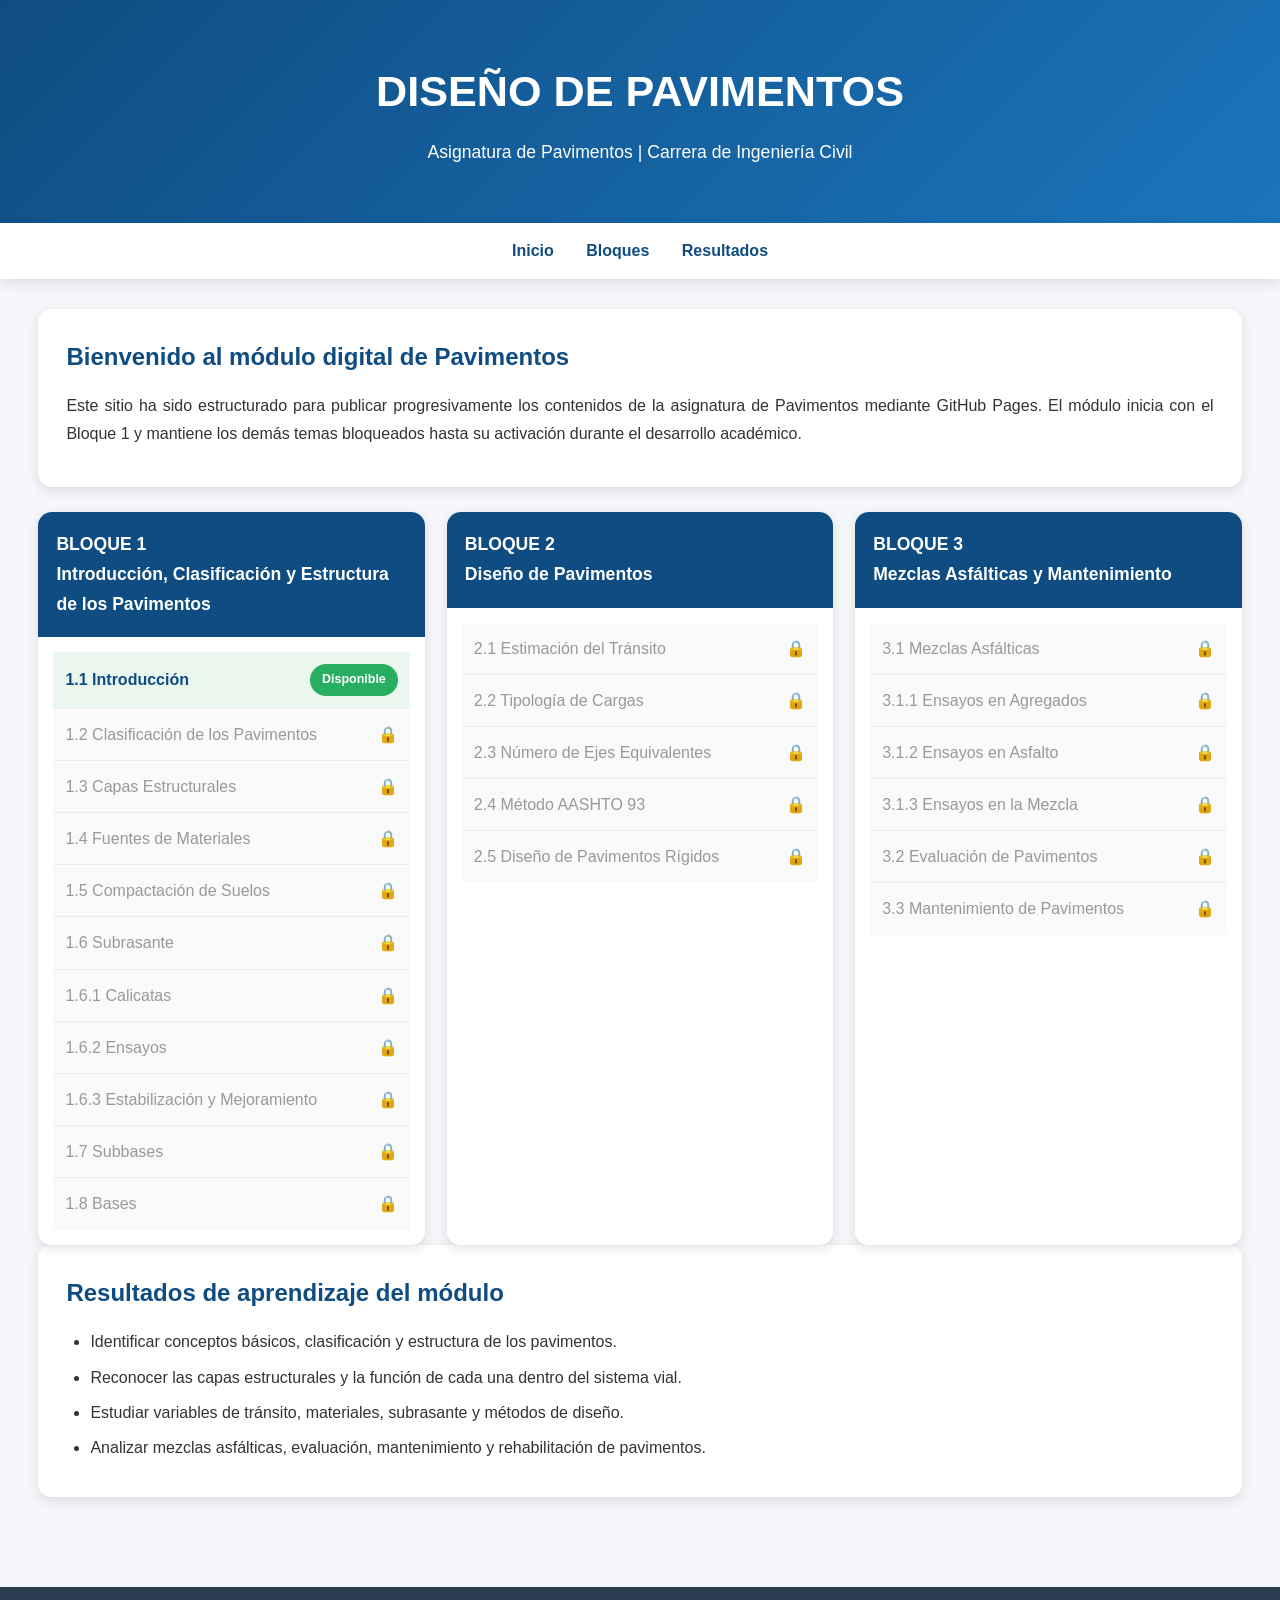
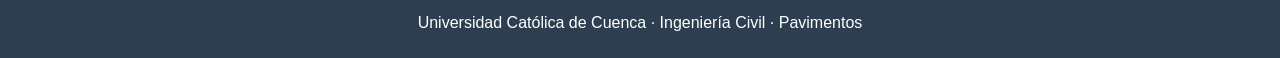
==== docs/index.html @ 884a335a "Add files via upload" ====
<!DOCTYPE html>
<html lang="es">
<head>
<meta charset="UTF-8">
<meta name="viewport" content="width=device-width, initial-scale=1.0">
<title>Módulo de Pavimentos</title>
<link rel="stylesheet" href="css/style.css">
</head>
<body>
<header>
    <h1>DISEÑO DE PAVIMENTOS</h1>
    <p>Asignatura de Pavimentos | Carrera de Ingeniería Civil</p>
</header>

<nav>
    <a href="index.html">Inicio</a>
    <a href="#bloques">Bloques</a>
    <a href="#resultados">Resultados</a>
</nav>

<main class="container">
    <section class="banner">
        <h2>Bienvenido al módulo digital de Pavimentos</h2>
        <p>
            Este sitio ha sido estructurado para publicar progresivamente los contenidos de la asignatura de Pavimentos mediante GitHub Pages. El módulo inicia con el Bloque 1 y mantiene los demás temas bloqueados hasta su activación durante el desarrollo académico.
        </p>
    </section>

    <section id="bloques" class="grid">
        <article class="block">
            <div class="block-header">BLOQUE 1<br>Introducción, Clasificación y Estructura de los Pavimentos</div>
            <div class="block-content">
                <div class="topic active">
                    <a href="bloque_1/1_1introduccion.html">1.1 Introducción</a>
                    <span class="badge">Disponible</span>
                </div>
                <div class="topic locked">1.2 Clasificación de los Pavimentos <span>🔒</span></div>
                <div class="topic locked">1.3 Capas Estructurales <span>🔒</span></div>
                <div class="topic locked">1.4 Fuentes de Materiales <span>🔒</span></div>
                <div class="topic locked">1.5 Compactación de Suelos <span>🔒</span></div>
                <div class="topic locked">1.6 Subrasante <span>🔒</span></div>
                <div class="topic locked">1.6.1 Calicatas <span>🔒</span></div>
                <div class="topic locked">1.6.2 Ensayos <span>🔒</span></div>
                <div class="topic locked">1.6.3 Estabilización y Mejoramiento <span>🔒</span></div>
                <div class="topic locked">1.7 Subbases <span>🔒</span></div>
                <div class="topic locked">1.8 Bases <span>🔒</span></div>
            </div>
        </article>

        <article class="block">
            <div class="block-header">BLOQUE 2<br>Diseño de Pavimentos</div>
            <div class="block-content">
                <div class="topic locked">2.1 Estimación del Tránsito <span>🔒</span></div>
                <div class="topic locked">2.2 Tipología de Cargas <span>🔒</span></div>
                <div class="topic locked">2.3 Número de Ejes Equivalentes <span>🔒</span></div>
                <div class="topic locked">2.4 Método AASHTO 93 <span>🔒</span></div>
                <div class="topic locked">2.5 Diseño de Pavimentos Rígidos <span>🔒</span></div>
            </div>
        </article>

        <article class="block">
            <div class="block-header">BLOQUE 3<br>Mezclas Asfálticas y Mantenimiento</div>
            <div class="block-content">
                <div class="topic locked">3.1 Mezclas Asfálticas <span>🔒</span></div>
                <div class="topic locked">3.1.1 Ensayos en Agregados <span>🔒</span></div>
                <div class="topic locked">3.1.2 Ensayos en Asfalto <span>🔒</span></div>
                <div class="topic locked">3.1.3 Ensayos en la Mezcla <span>🔒</span></div>
                <div class="topic locked">3.2 Evaluación de Pavimentos <span>🔒</span></div>
                <div class="topic locked">3.3 Mantenimiento de Pavimentos <span>🔒</span></div>
            </div>
        </article>
    </section>

    <section id="resultados" class="info">
        <h2>Resultados de aprendizaje del módulo</h2>
        <ul>
            <li>Identificar conceptos básicos, clasificación y estructura de los pavimentos.</li>
            <li>Reconocer las capas estructurales y la función de cada una dentro del sistema vial.</li>
            <li>Estudiar variables de tránsito, materiales, subrasante y métodos de diseño.</li>
            <li>Analizar mezclas asfálticas, evaluación, mantenimiento y rehabilitación de pavimentos.</li>
        </ul>
    </section>
</main>

<footer>Universidad Católica de Cuenca · Ingeniería Civil · Pavimentos</footer>
</body>
</html>
---- docs/css/style.css ----
/* =====================================================
   MÓDULO DE PAVIMENTOS - GitHub Pages
   Universidad Católica de Cuenca | Ingeniería Civil
   ===================================================== */

:root{
    --primary:#0f4c81;
    --secondary:#1b75bc;
    --accent:#f39c12;
    --success:#27ae60;
    --light:#f4f6f9;
    --white:#ffffff;
    --dark:#2c3e50;
    --gray:#6c757d;
    --shadow:0 4px 12px rgba(0,0,0,.10);
    --radius:14px;
}

*{margin:0;padding:0;box-sizing:border-box;}
html{scroll-behavior:smooth;}
body{
    font-family:'Segoe UI',Tahoma,Geneva,Verdana,sans-serif;
    background:var(--light);
    color:#333;
    line-height:1.7;
}
header{
    background:linear-gradient(135deg,var(--primary),var(--secondary));
    color:white;
    text-align:center;
    padding:55px 20px;
}
header h1{font-size:2.7rem;margin-bottom:10px;}
header p{font-size:1.1rem;}
nav{
    background:white;
    padding:14px;
    text-align:center;
    box-shadow:var(--shadow);
    position:sticky;
    top:0;
    z-index:10;
}
nav a{
    color:var(--primary);
    text-decoration:none;
    font-weight:700;
    margin:0 14px;
}
nav a:hover{color:var(--accent);}
.container{
    width:94%;
    max-width:1400px;
    margin:auto;
    padding:30px 0;
}
.banner,.section,.info{
    background:white;
    padding:28px;
    margin-bottom:25px;
    border-radius:var(--radius);
    box-shadow:var(--shadow);
}
.banner h2,.section h2,.info h2{
    color:var(--primary);
    margin-bottom:15px;
}
.section h2{
    border-left:6px solid var(--accent);
    padding-left:12px;
}
.banner p,.section p{text-align:justify;margin-bottom:12px;}
.grid,.cards{
    display:grid;
    grid-template-columns:repeat(auto-fit,minmax(300px,1fr));
    gap:22px;
}
.block{
    background:white;
    border-radius:var(--radius);
    overflow:hidden;
    box-shadow:var(--shadow);
}
.block-header{
    background:var(--primary);
    color:white;
    padding:18px;
    font-weight:800;
    font-size:1.1rem;
}
.block-content{padding:15px;}
.topic{
    display:flex;
    justify-content:space-between;
    align-items:center;
    padding:12px;
    border-bottom:1px solid #eee;
}
.topic:last-child{border-bottom:none;}
.topic a{
    color:var(--primary);
    text-decoration:none;
    font-weight:700;
}
.topic a:hover{color:var(--accent);}
.active{background:#eaf7ee;}
.locked{background:#fafafa;color:#999;}
.badge{
    background:var(--success);
    color:white;
    padding:5px 12px;
    border-radius:20px;
    font-size:.78rem;
    font-weight:700;
}
.card{
    background:#f8fbff;
    border-left:5px solid var(--secondary);
    padding:20px;
    border-radius:10px;
}
.card h3{color:var(--primary);margin-bottom:8px;}
.highlight{
    background:#fff8e8;
    border-left:6px solid var(--accent);
    padding:18px;
    border-radius:8px;
    margin-top:14px;
}
ul,ol{padding-left:24px;}
li{margin-bottom:8px;}
table{
    width:100%;
    border-collapse:collapse;
    margin-top:16px;
}
th{background:var(--primary);color:white;padding:12px;}
td{border:1px solid #ddd;padding:12px;}
tr:nth-child(even){background:#f9f9f9;}
.btn{
    display:inline-block;
    background:var(--primary);
    color:white;
    text-decoration:none;
    padding:11px 18px;
    border-radius:8px;
    margin-top:14px;
    font-weight:700;
}
.btn:hover{background:var(--secondary);}
footer,.footer{
    background:var(--dark);
    color:white;
    text-align:center;
    padding:22px;
    margin-top:35px;
}
@media(max-width:768px){
    header h1{font-size:2rem;}
    nav a{display:block;margin:8px 0;}
    .topic{flex-direction:column;align-items:flex-start;gap:8px;}
}
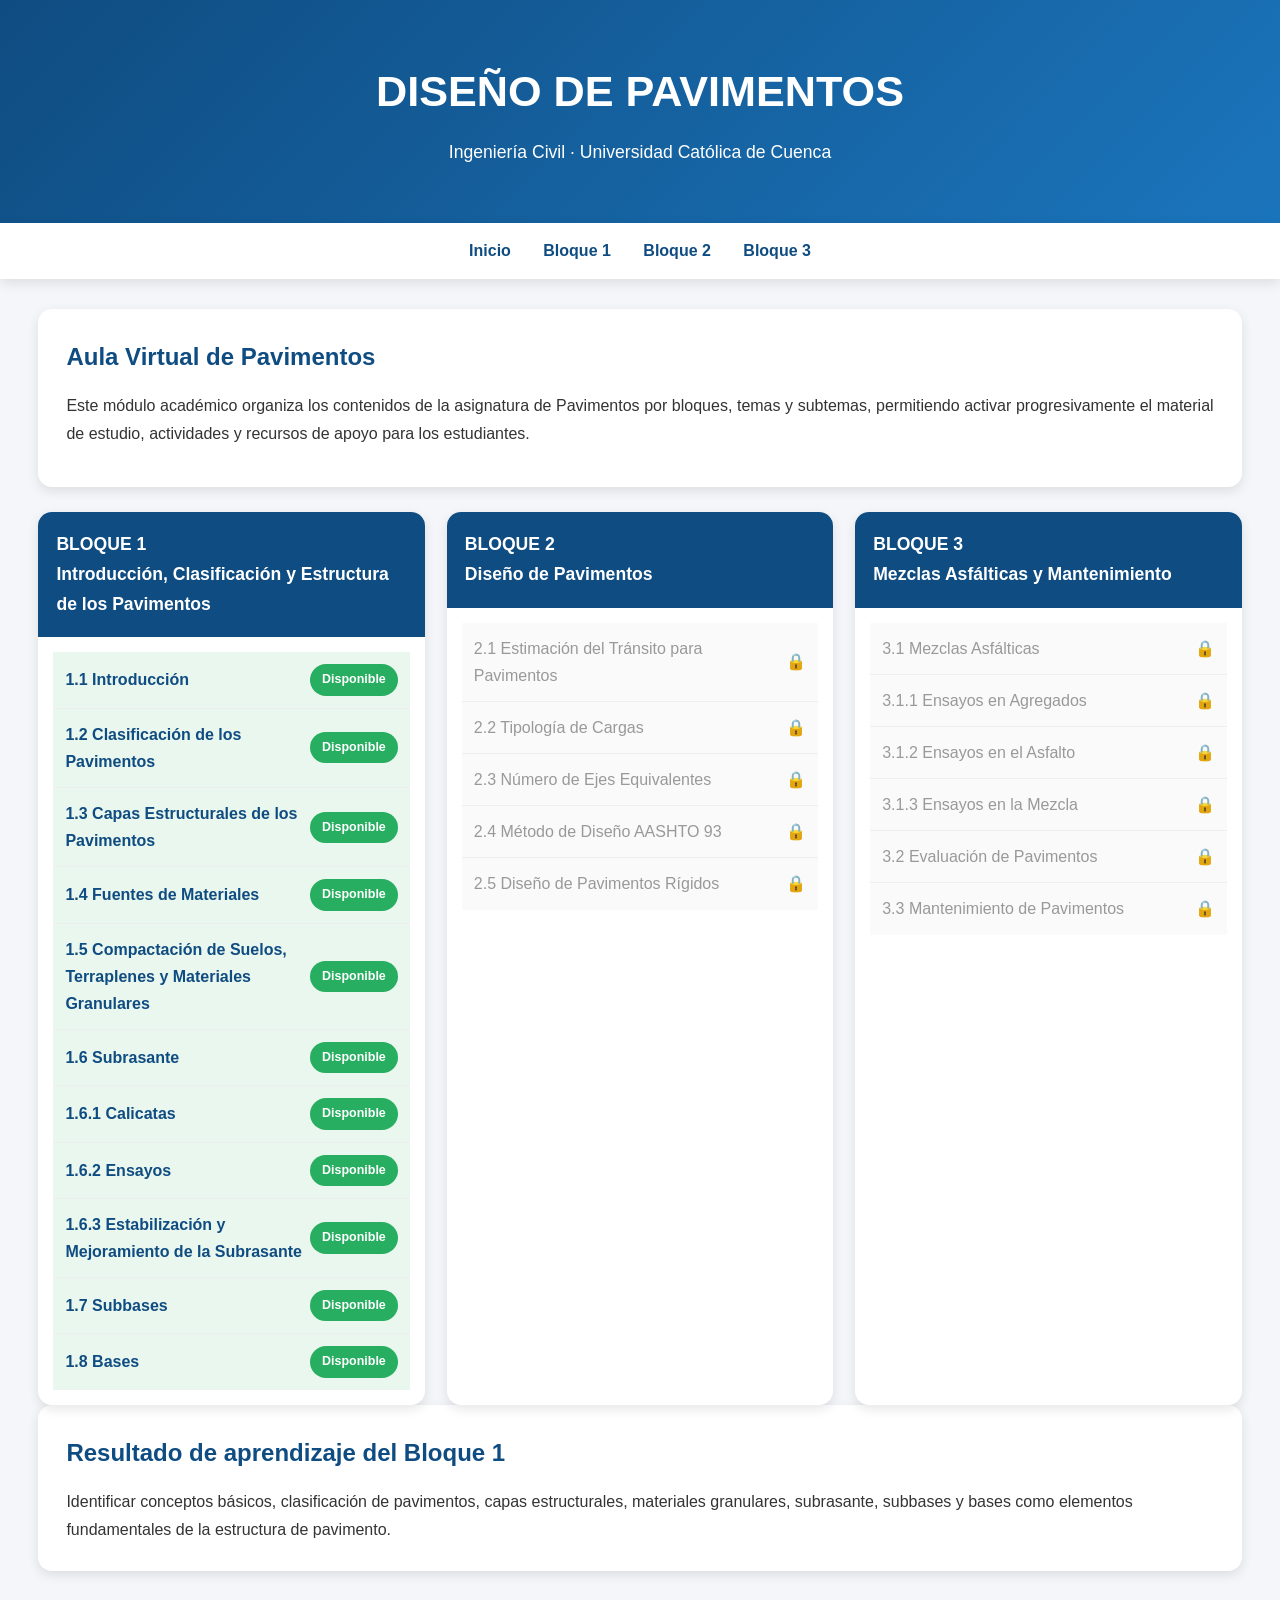
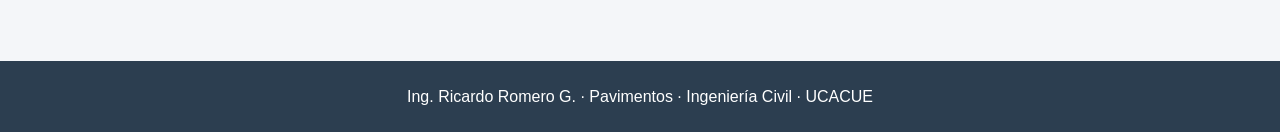
==== commit 51bbadd5: "Update index.html" ====
--- a/docs/index.html
+++ b/docs/index.html
@@ -1,87 +1,148 @@
 <!DOCTYPE html>
 <html lang="es">
 <head>
-<meta charset="UTF-8">
-<meta name="viewport" content="width=device-width, initial-scale=1.0">
-<title>Módulo de Pavimentos</title>
-<link rel="stylesheet" href="css/style.css">
+  <meta charset="UTF-8" />
+  <meta name="viewport" content="width=device-width, initial-scale=1.0" />
+  <title>Pavimentos | Módulo Académico</title>
+  <link rel="stylesheet" href="css/style.css" />
 </head>
 <body>
+
 <header>
-    <h1>DISEÑO DE PAVIMENTOS</h1>
-    <p>Asignatura de Pavimentos | Carrera de Ingeniería Civil</p>
+  <h1>DISEÑO DE PAVIMENTOS</h1>
+  <p>Ingeniería Civil · Universidad Católica de Cuenca</p>
 </header>
 
 <nav>
-    <a href="index.html">Inicio</a>
-    <a href="#bloques">Bloques</a>
-    <a href="#resultados">Resultados</a>
+  <a href="index.html">Inicio</a>
+  <a href="#bloque1">Bloque 1</a>
+  <a href="#bloque2">Bloque 2</a>
+  <a href="#bloque3">Bloque 3</a>
 </nav>
 
 <main class="container">
-    <section class="banner">
-        <h2>Bienvenido al módulo digital de Pavimentos</h2>
-        <p>
-            Este sitio ha sido estructurado para publicar progresivamente los contenidos de la asignatura de Pavimentos mediante GitHub Pages. El módulo inicia con el Bloque 1 y mantiene los demás temas bloqueados hasta su activación durante el desarrollo académico.
-        </p>
-    </section>
 
-    <section id="bloques" class="grid">
-        <article class="block">
-            <div class="block-header">BLOQUE 1<br>Introducción, Clasificación y Estructura de los Pavimentos</div>
-            <div class="block-content">
-                <div class="topic active">
-                    <a href="bloque_1/1_1introduccion.html">1.1 Introducción</a>
-                    <span class="badge">Disponible</span>
-                </div>
-                <div class="topic locked">1.2 Clasificación de los Pavimentos <span>🔒</span></div>
-                <div class="topic locked">1.3 Capas Estructurales <span>🔒</span></div>
-                <div class="topic locked">1.4 Fuentes de Materiales <span>🔒</span></div>
-                <div class="topic locked">1.5 Compactación de Suelos <span>🔒</span></div>
-                <div class="topic locked">1.6 Subrasante <span>🔒</span></div>
-                <div class="topic locked">1.6.1 Calicatas <span>🔒</span></div>
-                <div class="topic locked">1.6.2 Ensayos <span>🔒</span></div>
-                <div class="topic locked">1.6.3 Estabilización y Mejoramiento <span>🔒</span></div>
-                <div class="topic locked">1.7 Subbases <span>🔒</span></div>
-                <div class="topic locked">1.8 Bases <span>🔒</span></div>
-            </div>
-        </article>
+  <section class="banner">
+    <h2>Aula Virtual de Pavimentos</h2>
+    <p>
+      Este módulo académico organiza los contenidos de la asignatura de Pavimentos
+      por bloques, temas y subtemas, permitiendo activar progresivamente el material
+      de estudio, actividades y recursos de apoyo para los estudiantes.
+    </p>
+  </section>
 
-        <article class="block">
-            <div class="block-header">BLOQUE 2<br>Diseño de Pavimentos</div>
-            <div class="block-content">
-                <div class="topic locked">2.1 Estimación del Tránsito <span>🔒</span></div>
-                <div class="topic locked">2.2 Tipología de Cargas <span>🔒</span></div>
-                <div class="topic locked">2.3 Número de Ejes Equivalentes <span>🔒</span></div>
-                <div class="topic locked">2.4 Método AASHTO 93 <span>🔒</span></div>
-                <div class="topic locked">2.5 Diseño de Pavimentos Rígidos <span>🔒</span></div>
-            </div>
-        </article>
+  <section class="grid">
 
-        <article class="block">
-            <div class="block-header">BLOQUE 3<br>Mezclas Asfálticas y Mantenimiento</div>
-            <div class="block-content">
-                <div class="topic locked">3.1 Mezclas Asfálticas <span>🔒</span></div>
-                <div class="topic locked">3.1.1 Ensayos en Agregados <span>🔒</span></div>
-                <div class="topic locked">3.1.2 Ensayos en Asfalto <span>🔒</span></div>
-                <div class="topic locked">3.1.3 Ensayos en la Mezcla <span>🔒</span></div>
-                <div class="topic locked">3.2 Evaluación de Pavimentos <span>🔒</span></div>
-                <div class="topic locked">3.3 Mantenimiento de Pavimentos <span>🔒</span></div>
-            </div>
-        </article>
-    </section>
+    <article class="block" id="bloque1">
+      <div class="block-header">
+        BLOQUE 1<br>
+        Introducción, Clasificación y Estructura de los Pavimentos
+      </div>
+      <div class="block-content">
 
-    <section id="resultados" class="info">
-        <h2>Resultados de aprendizaje del módulo</h2>
-        <ul>
-            <li>Identificar conceptos básicos, clasificación y estructura de los pavimentos.</li>
-            <li>Reconocer las capas estructurales y la función de cada una dentro del sistema vial.</li>
-            <li>Estudiar variables de tránsito, materiales, subrasante y métodos de diseño.</li>
-            <li>Analizar mezclas asfálticas, evaluación, mantenimiento y rehabilitación de pavimentos.</li>
-        </ul>
-    </section>
+        <div class="topic active">
+          <a href="bloque1/1_1_introduccion.html">1.1 Introducción</a>
+          <span class="badge">Disponible</span>
+        </div>
+
+        <div class="topic active">
+          <a href="bloque1/1_2_clasificacion_pavimentos.html">1.2 Clasificación de los Pavimentos</a>
+          <span class="badge">Disponible</span>
+        </div>
+
+        <div class="topic active">
+          <a href="bloque1/1_3_capas_estructurales.html">1.3 Capas Estructurales de los Pavimentos</a>
+          <span class="badge">Disponible</span>
+        </div>
+
+        <div class="topic active">
+          <a href="bloque1/1_4_fuentes_materiales.html">1.4 Fuentes de Materiales</a>
+          <span class="badge">Disponible</span>
+        </div>
+
+        <div class="topic active">
+          <a href="bloque1/1_5_compactacion_suelos.html">1.5 Compactación de Suelos, Terraplenes y Materiales Granulares</a>
+          <span class="badge">Disponible</span>
+        </div>
+
+        <div class="topic active">
+          <a href="bloque1/1_6_subrasante.html">1.6 Subrasante</a>
+          <span class="badge">Disponible</span>
+        </div>
+
+        <div class="topic active">
+          <a href="bloque1/1_6_1_calicatas.html">1.6.1 Calicatas</a>
+          <span class="badge">Disponible</span>
+        </div>
+
+        <div class="topic active">
+          <a href="bloque1/1_6_2_ensayos.html">1.6.2 Ensayos</a>
+          <span class="badge">Disponible</span>
+        </div>
+
+        <div class="topic active">
+          <a href="bloque1/1_6_3_estabilizacion_subrasante.html">1.6.3 Estabilización y Mejoramiento de la Subrasante</a>
+          <span class="badge">Disponible</span>
+        </div>
+
+        <div class="topic active">
+          <a href="bloque1/1_7_subbases.html">1.7 Subbases</a>
+          <span class="badge">Disponible</span>
+        </div>
+
+        <div class="topic active">
+          <a href="bloque1/1_8_bases.html">1.8 Bases</a>
+          <span class="badge">Disponible</span>
+        </div>
+
+      </div>
+    </article>
+
+    <article class="block" id="bloque2">
+      <div class="block-header">
+        BLOQUE 2<br>
+        Diseño de Pavimentos
+      </div>
+      <div class="block-content">
+        <div class="topic locked">2.1 Estimación del Tránsito para Pavimentos <span class="lock">🔒</span></div>
+        <div class="topic locked">2.2 Tipología de Cargas <span class="lock">🔒</span></div>
+        <div class="topic locked">2.3 Número de Ejes Equivalentes <span class="lock">🔒</span></div>
+        <div class="topic locked">2.4 Método de Diseño AASHTO 93 <span class="lock">🔒</span></div>
+        <div class="topic locked">2.5 Diseño de Pavimentos Rígidos <span class="lock">🔒</span></div>
+      </div>
+    </article>
+
+    <article class="block" id="bloque3">
+      <div class="block-header">
+        BLOQUE 3<br>
+        Mezclas Asfálticas y Mantenimiento
+      </div>
+      <div class="block-content">
+        <div class="topic locked">3.1 Mezclas Asfálticas <span class="lock">🔒</span></div>
+        <div class="topic locked">3.1.1 Ensayos en Agregados <span class="lock">🔒</span></div>
+        <div class="topic locked">3.1.2 Ensayos en el Asfalto <span class="lock">🔒</span></div>
+        <div class="topic locked">3.1.3 Ensayos en la Mezcla <span class="lock">🔒</span></div>
+        <div class="topic locked">3.2 Evaluación de Pavimentos <span class="lock">🔒</span></div>
+        <div class="topic locked">3.3 Mantenimiento de Pavimentos <span class="lock">🔒</span></div>
+      </div>
+    </article>
+
+  </section>
+
+  <section class="info">
+    <h2>Resultado de aprendizaje del Bloque 1</h2>
+    <p>
+      Identificar conceptos básicos, clasificación de pavimentos, capas estructurales,
+      materiales granulares, subrasante, subbases y bases como elementos fundamentales
+      de la estructura de pavimento.
+    </p>
+  </section>
+
 </main>
 
-<footer>Universidad Católica de Cuenca · Ingeniería Civil · Pavimentos</footer>
+<footer>
+  Ing. Ricardo Romero G. · Pavimentos · Ingeniería Civil · UCACUE
+</footer>
+
 </body>
 </html>
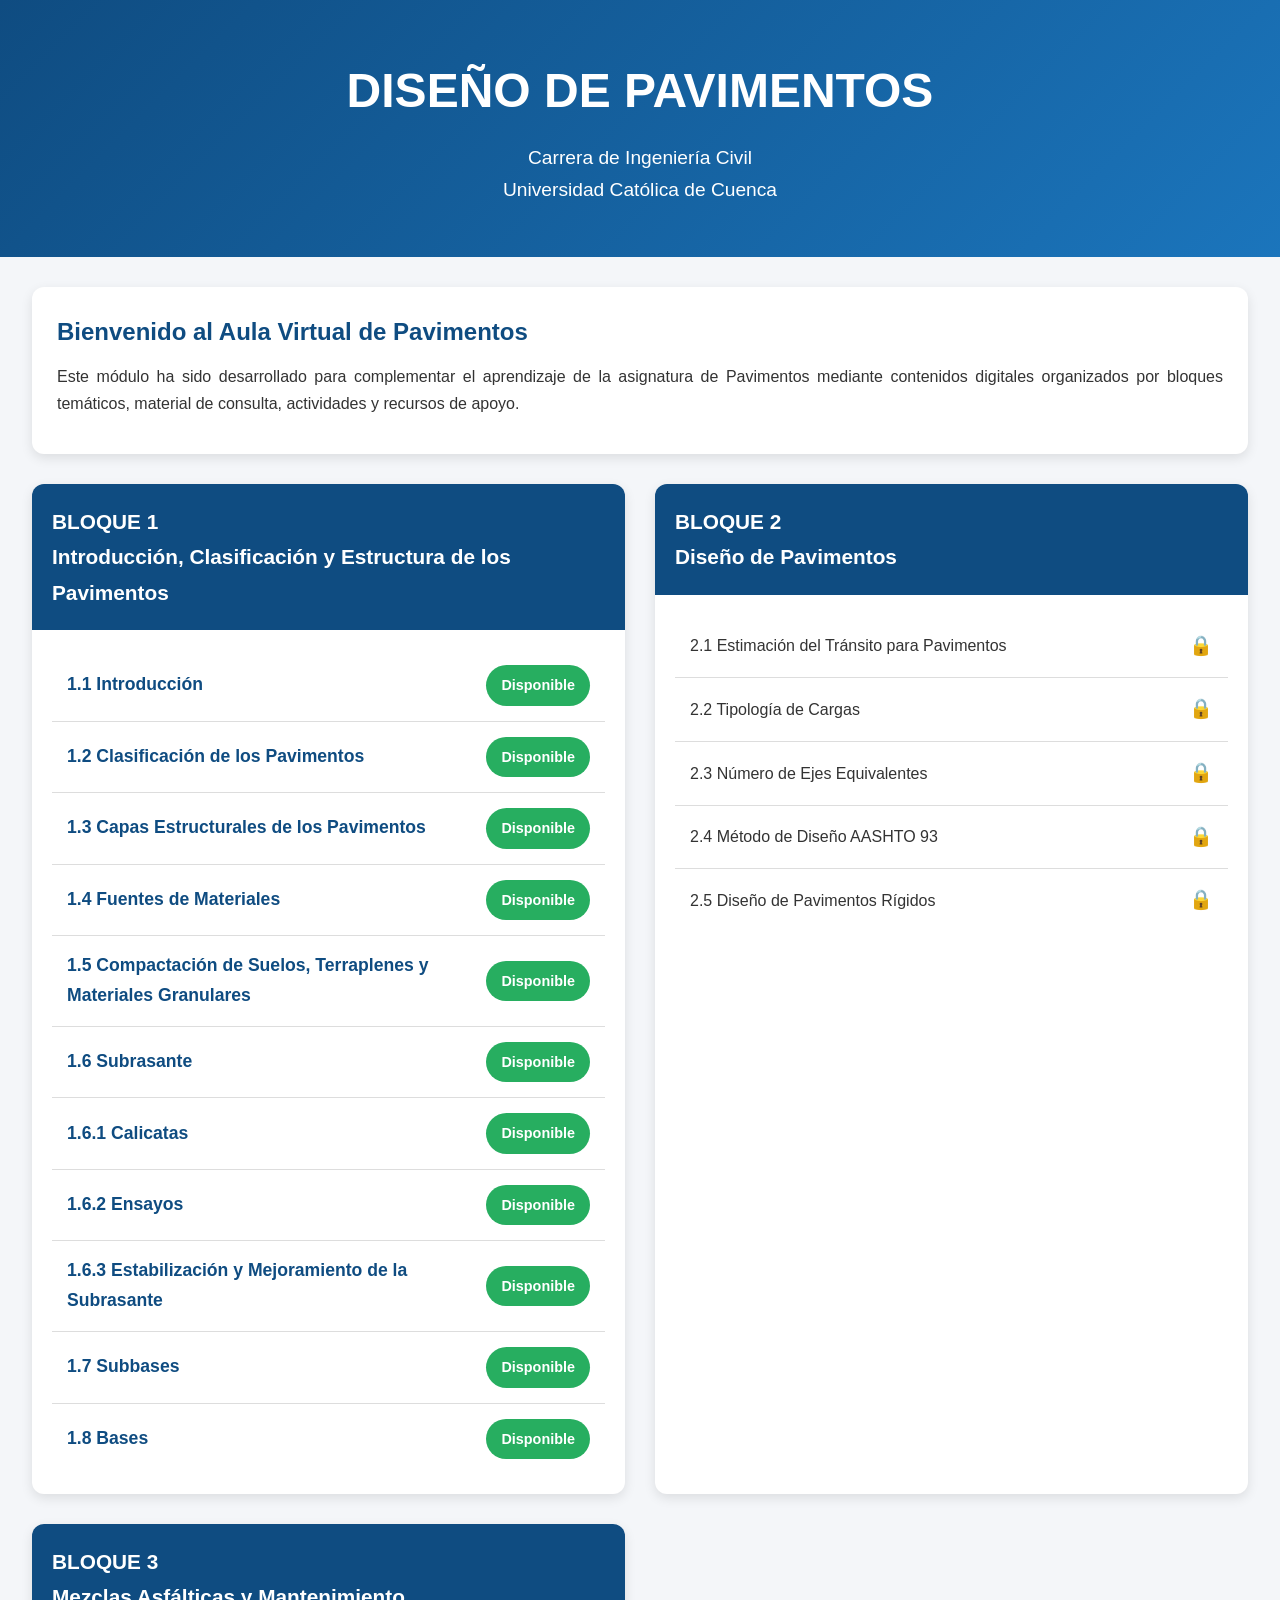
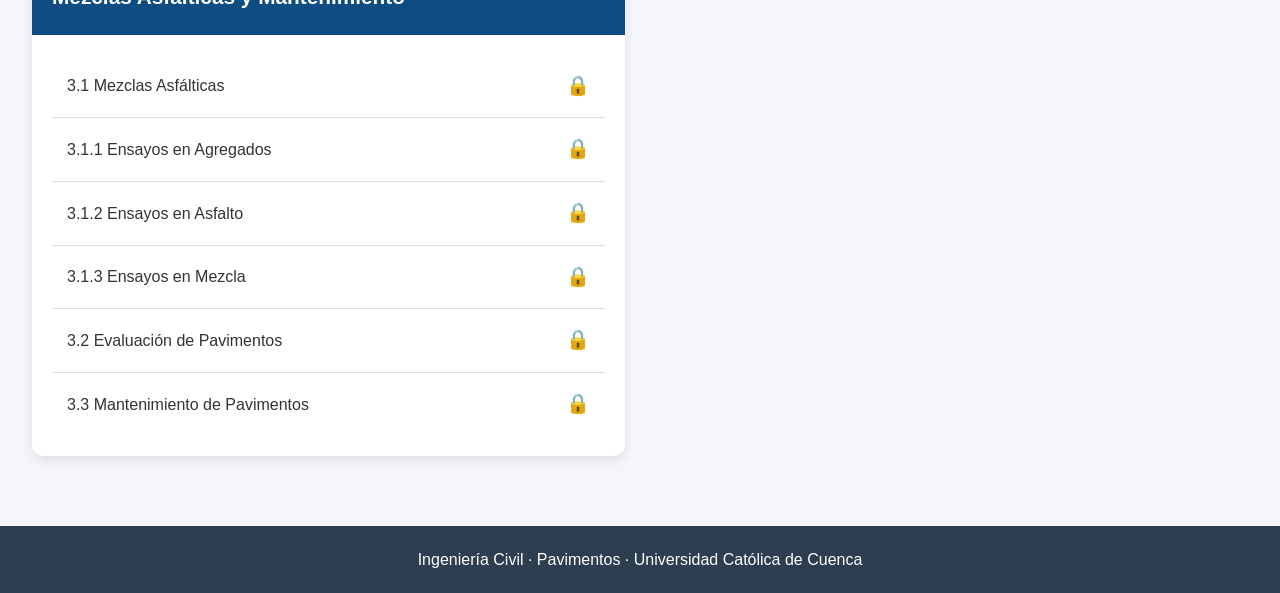
==== commit a11308a2: "Update index.html" ====
--- a/docs/index.html
+++ b/docs/index.html
@@ -1,147 +1,320 @@
 <!DOCTYPE html>
 <html lang="es">
 <head>
-  <meta charset="UTF-8" />
-  <meta name="viewport" content="width=device-width, initial-scale=1.0" />
-  <title>Pavimentos | Módulo Académico</title>
-  <link rel="stylesheet" href="css/style.css" />
+<meta charset="UTF-8">
+<meta name="viewport" content="width=device-width, initial-scale=1.0">
+<title>Módulo de Pavimentos</title>
+
+<link rel="stylesheet" href="css/style.css">
+
+<style>
+
+body{
+    background:#f4f6f9;
+    font-family:'Segoe UI',sans-serif;
+}
+
+header{
+    background:linear-gradient(135deg,#0f4c81,#1b75bc);
+    color:white;
+    text-align:center;
+    padding:50px 20px;
+}
+
+header h1{
+    font-size:3rem;
+}
+
+header p{
+    margin-top:10px;
+    font-size:1.2rem;
+}
+
+.container{
+    width:95%;
+    max-width:1600px;
+    margin:auto;
+    padding:30px 0;
+}
+
+.grid{
+    display:grid;
+    grid-template-columns:repeat(auto-fit,minmax(450px,1fr));
+    gap:30px;
+}
+
+.block{
+    background:white;
+    border-radius:12px;
+    overflow:hidden;
+    box-shadow:0 4px 12px rgba(0,0,0,.1);
+}
+
+.block-header{
+    background:#0f4c81;
+    color:white;
+    padding:20px;
+    font-size:1.3rem;
+    font-weight:bold;
+}
+
+.block-content{
+    padding:20px;
+}
+
+.topic{
+    display:flex;
+    justify-content:space-between;
+    align-items:center;
+    padding:15px;
+    border-bottom:1px solid #ddd;
+}
+
+.topic:last-child{
+    border-bottom:none;
+}
+
+.topic a{
+    text-decoration:none;
+    color:#0f4c81;
+    font-weight:bold;
+    font-size:1.1rem;
+}
+
+.topic a:hover{
+    color:#f39c12;
+}
+
+.badge{
+    background:#27ae60;
+    color:white;
+    padding:8px 15px;
+    border-radius:25px;
+    font-size:.9rem;
+}
+
+.lock{
+    color:#999;
+    font-size:1.2rem;
+}
+
+footer{
+    background:#2c3e50;
+    color:white;
+    text-align:center;
+    padding:20px;
+    margin-top:40px;
+}
+
+.banner{
+    background:white;
+    padding:25px;
+    border-radius:12px;
+    box-shadow:0 4px 12px rgba(0,0,0,.1);
+    margin-bottom:30px;
+}
+
+.banner h2{
+    color:#0f4c81;
+    margin-bottom:10px;
+}
+
+</style>
+
 </head>
+
 <body>
 
 <header>
-  <h1>DISEÑO DE PAVIMENTOS</h1>
-  <p>Ingeniería Civil · Universidad Católica de Cuenca</p>
+
+<h1>DISEÑO DE PAVIMENTOS</h1>
+
+<p>
+Carrera de Ingeniería Civil<br>
+Universidad Católica de Cuenca
+</p>
+
 </header>
 
-<nav>
-  <a href="index.html">Inicio</a>
-  <a href="#bloque1">Bloque 1</a>
-  <a href="#bloque2">Bloque 2</a>
-  <a href="#bloque3">Bloque 3</a>
-</nav>
-
-<main class="container">
-
-  <section class="banner">
-    <h2>Aula Virtual de Pavimentos</h2>
-    <p>
-      Este módulo académico organiza los contenidos de la asignatura de Pavimentos
-      por bloques, temas y subtemas, permitiendo activar progresivamente el material
-      de estudio, actividades y recursos de apoyo para los estudiantes.
-    </p>
-  </section>
-
-  <section class="grid">
-
-    <article class="block" id="bloque1">
-      <div class="block-header">
-        BLOQUE 1<br>
-        Introducción, Clasificación y Estructura de los Pavimentos
-      </div>
-      <div class="block-content">
-
-        <div class="topic active">
-          <a href="bloque1/1_1_introduccion.html">1.1 Introducción</a>
-          <span class="badge">Disponible</span>
-        </div>
-
-        <div class="topic active">
-          <a href="bloque1/1_2_clasificacion_pavimentos.html">1.2 Clasificación de los Pavimentos</a>
-          <span class="badge">Disponible</span>
-        </div>
-
-        <div class="topic active">
-          <a href="bloque1/1_3_capas_estructurales.html">1.3 Capas Estructurales de los Pavimentos</a>
-          <span class="badge">Disponible</span>
-        </div>
-
-        <div class="topic active">
-          <a href="bloque1/1_4_fuentes_materiales.html">1.4 Fuentes de Materiales</a>
-          <span class="badge">Disponible</span>
-        </div>
-
-        <div class="topic active">
-          <a href="bloque1/1_5_compactacion_suelos.html">1.5 Compactación de Suelos, Terraplenes y Materiales Granulares</a>
-          <span class="badge">Disponible</span>
-        </div>
-
-        <div class="topic active">
-          <a href="bloque1/1_6_subrasante.html">1.6 Subrasante</a>
-          <span class="badge">Disponible</span>
-        </div>
-
-        <div class="topic active">
-          <a href="bloque1/1_6_1_calicatas.html">1.6.1 Calicatas</a>
-          <span class="badge">Disponible</span>
-        </div>
-
-        <div class="topic active">
-          <a href="bloque1/1_6_2_ensayos.html">1.6.2 Ensayos</a>
-          <span class="badge">Disponible</span>
-        </div>
-
-        <div class="topic active">
-          <a href="bloque1/1_6_3_estabilizacion_subrasante.html">1.6.3 Estabilización y Mejoramiento de la Subrasante</a>
-          <span class="badge">Disponible</span>
-        </div>
-
-        <div class="topic active">
-          <a href="bloque1/1_7_subbases.html">1.7 Subbases</a>
-          <span class="badge">Disponible</span>
-        </div>
-
-        <div class="topic active">
-          <a href="bloque1/1_8_bases.html">1.8 Bases</a>
-          <span class="badge">Disponible</span>
-        </div>
-
-      </div>
-    </article>
-
-    <article class="block" id="bloque2">
-      <div class="block-header">
-        BLOQUE 2<br>
-        Diseño de Pavimentos
-      </div>
-      <div class="block-content">
-        <div class="topic locked">2.1 Estimación del Tránsito para Pavimentos <span class="lock">🔒</span></div>
-        <div class="topic locked">2.2 Tipología de Cargas <span class="lock">🔒</span></div>
-        <div class="topic locked">2.3 Número de Ejes Equivalentes <span class="lock">🔒</span></div>
-        <div class="topic locked">2.4 Método de Diseño AASHTO 93 <span class="lock">🔒</span></div>
-        <div class="topic locked">2.5 Diseño de Pavimentos Rígidos <span class="lock">🔒</span></div>
-      </div>
-    </article>
-
-    <article class="block" id="bloque3">
-      <div class="block-header">
-        BLOQUE 3<br>
-        Mezclas Asfálticas y Mantenimiento
-      </div>
-      <div class="block-content">
-        <div class="topic locked">3.1 Mezclas Asfálticas <span class="lock">🔒</span></div>
-        <div class="topic locked">3.1.1 Ensayos en Agregados <span class="lock">🔒</span></div>
-        <div class="topic locked">3.1.2 Ensayos en el Asfalto <span class="lock">🔒</span></div>
-        <div class="topic locked">3.1.3 Ensayos en la Mezcla <span class="lock">🔒</span></div>
-        <div class="topic locked">3.2 Evaluación de Pavimentos <span class="lock">🔒</span></div>
-        <div class="topic locked">3.3 Mantenimiento de Pavimentos <span class="lock">🔒</span></div>
-      </div>
-    </article>
-
-  </section>
-
-  <section class="info">
-    <h2>Resultado de aprendizaje del Bloque 1</h2>
-    <p>
-      Identificar conceptos básicos, clasificación de pavimentos, capas estructurales,
-      materiales granulares, subrasante, subbases y bases como elementos fundamentales
-      de la estructura de pavimento.
-    </p>
-  </section>
-
-</main>
+<div class="container">
+
+<div class="banner">
+
+<h2>Bienvenido al Aula Virtual de Pavimentos</h2>
+
+<p>
+Este módulo ha sido desarrollado para complementar el aprendizaje de la asignatura
+de Pavimentos mediante contenidos digitales organizados por bloques temáticos,
+material de consulta, actividades y recursos de apoyo.
+</p>
+
+</div>
+
+<div class="grid">
+
+<!-- BLOQUE 1 -->
+
+<div class="block">
+
+<div class="block-header">
+BLOQUE 1<br>
+Introducción, Clasificación y Estructura de los Pavimentos
+</div>
+
+<div class="block-content">
+
+<div class="topic">
+<a href="bloque_1/1_1introduccion.html">1.1 Introducción</a>
+<span class="badge">Disponible</span>
+</div>
+
+<div class="topic">
+<a href="bloque_1/1_2_clasificacion_pavimentos.html">
+1.2 Clasificación de los Pavimentos
+</a>
+<span class="badge">Disponible</span>
+</div>
+
+<div class="topic">
+<a href="bloque_1/1_3_capas_estructurales.html">
+1.3 Capas Estructurales de los Pavimentos
+</a>
+<span class="badge">Disponible</span>
+</div>
+
+<div class="topic">
+<a href="bloque_1/1_4_fuentes_materiales.html">
+1.4 Fuentes de Materiales
+</a>
+<span class="badge">Disponible</span>
+</div>
+
+<div class="topic">
+<a href="bloque_1/1_5_compactacion.html">
+1.5 Compactación de Suelos, Terraplenes y Materiales Granulares
+</a>
+<span class="badge">Disponible</span>
+</div>
+
+<div class="topic">
+<a href="bloque_1/1_6_subrasante.html">
+1.6 Subrasante
+</a>
+<span class="badge">Disponible</span>
+</div>
+
+<div class="topic">
+<a href="bloque_1/1_6_1_calicatas.html">
+1.6.1 Calicatas
+</a>
+<span class="badge">Disponible</span>
+</div>
+
+<div class="topic">
+<a href="bloque_1/1_6_2_ensayos.html">
+1.6.2 Ensayos
+</a>
+<span class="badge">Disponible</span>
+</div>
+
+<div class="topic">
+<a href="bloque_1/1_6_3_estabilizacion.html">
+1.6.3 Estabilización y Mejoramiento de la Subrasante
+</a>
+<span class="badge">Disponible</span>
+</div>
+
+<div class="topic">
+<a href="bloque_1/1_7_subbases.html">
+1.7 Subbases
+</a>
+<span class="badge">Disponible</span>
+</div>
+
+<div class="topic">
+<a href="bloque_1/1_8_bases.html">
+1.8 Bases
+</a>
+<span class="badge">Disponible</span>
+</div>
+
+</div>
+
+</div>
+
+<!-- BLOQUE 2 -->
+
+<div class="block">
+
+<div class="block-header">
+BLOQUE 2<br>
+Diseño de Pavimentos
+</div>
+
+<div class="block-content">
+
+<div class="topic">
+2.1 Estimación del Tránsito para Pavimentos
+<span class="lock">🔒</span>
+</div>
+
+<div class="topic">
+2.2 Tipología de Cargas
+<span class="lock">🔒</span>
+</div>
+
+<div class="topic">
+2.3 Número de Ejes Equivalentes
+<span class="lock">🔒</span>
+</div>
+
+<div class="topic">
+2.4 Método de Diseño AASHTO 93
+<span class="lock">🔒</span>
+</div>
+
+<div class="topic">
+2.5 Diseño de Pavimentos Rígidos
+<span class="lock">🔒</span>
+</div>
+
+</div>
+
+</div>
+
+<!-- BLOQUE 3 -->
+
+<div class="block">
+
+<div class="block-header">
+BLOQUE 3<br>
+Mezclas Asfálticas y Mantenimiento
+</div>
+
+<div class="block-content">
+
+<div class="topic">3.1 Mezclas Asfálticas <span class="lock">🔒</span></div>
+
+<div class="topic">3.1.1 Ensayos en Agregados <span class="lock">🔒</span></div>
+
+<div class="topic">3.1.2 Ensayos en Asfalto <span class="lock">🔒</span></div>
+
+<div class="topic">3.1.3 Ensayos en Mezcla <span class="lock">🔒</span></div>
+
+<div class="topic">3.2 Evaluación de Pavimentos <span class="lock">🔒</span></div>
+
+<div class="topic">3.3 Mantenimiento de Pavimentos <span class="lock">🔒</span></div>
+
+</div>
+
+</div>
+
+</div>
+
+</div>
 
 <footer>
-  Ing. Ricardo Romero G. · Pavimentos · Ingeniería Civil · UCACUE
+Ingeniería Civil · Pavimentos · Universidad Católica de Cuenca
 </footer>
 
 </body>
